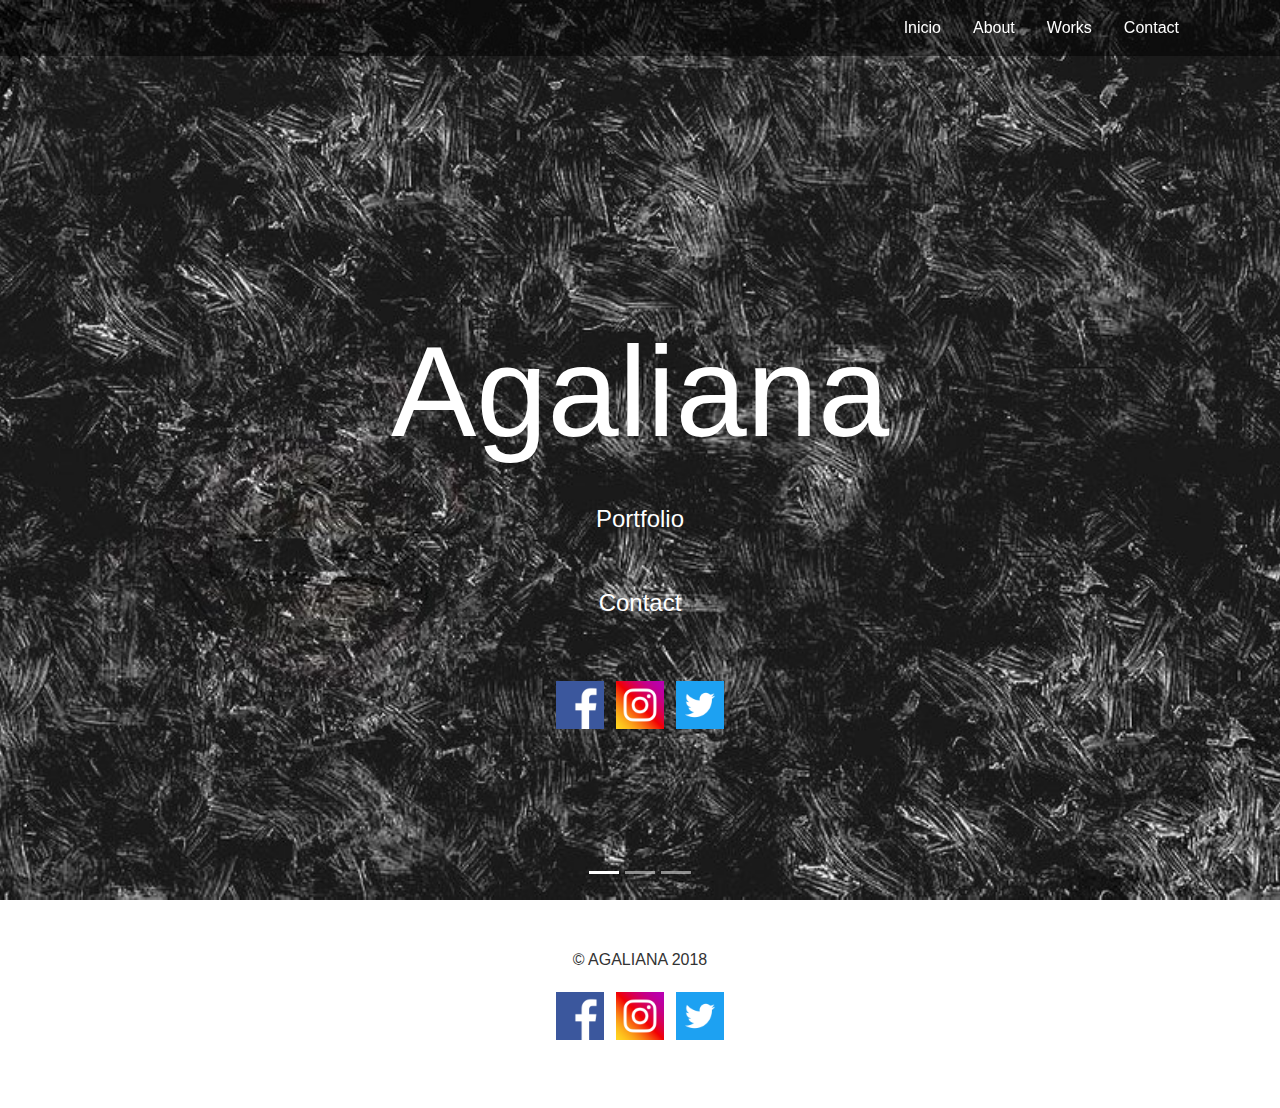
==== index.html @ 6cf37d37 "Commit inicial" ====
<!DOCTYPE html>
<html lang="en">

<head>

    <meta charset="utf-8">
    <meta name="viewport" content="width=device-width, initial-scale=1, shrink-to-fit=no">
    <meta name="description" content="">
    <meta name="author" content="">

    <title>Full Slider - Start Bootstrap Template</title>

    <!-- Bootstrap core CSS -->
    <link href="libs/bootstrap/css/bootstrap.min.css" rel="stylesheet">
    <link rel="stylesheet" href="font-awesome-4.7.0/css/font-awesome.min.css">
    <!-- Custom styles for this template -->
    <link href="css/full-slider.css" rel="stylesheet">
    <link href="css/custom.css" rel="stylesheet">
    <link href="css/fonts.css" rel="stylesheet">



</head>

<body>

    <!-- Navigation -->
    <nav class="navbar navbar-expand-lg navbar-light fixed-top" id="topnav">
            <div class="container">
            <button class="navbar-toggler" type="button" data-toggle="collapse" data-target="#navbarResponsive" aria-controls="navbarResponsive" aria-expanded="false" aria-label="Toggle navigation"><i class="fa fa-bars" aria-hidden="true"></i></button>
        </button>
            <div class="collapse navbar-collapse" id="navbarResponsive">
                <ul class="navbar-nav ml-auto" id="topnavElementList">
                    <li class="nav-item active">
                        <a class="nav-link text-color-white" href="#">Inicio
                            <span class="sr-only">(current)</span>
                        </a>
                    </li>
                    <li class="nav-item">
                        <a class="nav-link text-color-white" href="#">About</a>
                    </li>
                    <li class="nav-item">
                        <a class="nav-link text-color-white" href="#">Works</a>
                    </li>
                    <li class="nav-item">
                        <a class="nav-link text-color-white" href="#">Contact</a>
                    </li>
                </ul>
            </div>
        </div>
    </nav>

    <section id="portada">
        <div class="container">
            <div class="row">
                <div class="col-sm-12 fix-padding-left-m1">
                <h1 class="brand-heading">Agaliana</h1>
                <div class="row">
                        <ul class="col-sm-12 horizontalList center">
                                <li class="col-sm-12 linkPortada"><a class="text-color-white" href="#">Portfolio</a></li>
                                <li class="col-sm-12 linkPortada"><a class="text-color-white" href="#">Contact</a></li>
                            </ul>
                </div>
                <ul class=" socialNetworkIconList horizontalList center">
                    <li><a href="#"><img src="images/logos/facebook.png" alt="facebook icon" class="iconSN"></a></li>
                    <li><a href="#"><img src="images/logos/instagram.png" alt="instagram icon" class="iconSN"></a></li>
                    <li><a href="#"><img src="images/logos/twitter.png" alt="twitter icon" class="iconSN"></a></li>
                </ul>
                </div>
            </div>
            </div>
        </section>
    <section class="">
        <div id="carouselOleos" class="carousel slide" data-ride="carousel">
            <ol id="carouselOleos_slideIndicator" class="carousel-indicators">
                <li data-target="#carouselOleos" data-slide-to="0" class="active"></li>
                <li data-target="#carouselOleos" data-slide-to="1"></li>
                <li data-target="#carouselOleos" data-slide-to="2"></li>
            </ol>
            <div class="carousel-inner" id="carouselOleosContent" role="listbox">

            <a class="carousel-control-prev" href="#carouselOleos" role="button" data-slide="prev">
                <span class="carousel-control-prev-icon" aria-hidden="true"></span>
                <span class="sr-only">Previous</span>
            </a>
            <a class="carousel-control-next" href="#carouselOleos" role="button" data-slide="next">
                <span class="carousel-control-next-icon" aria-hidden="true"></span>
                <span class="sr-only">Next</span>
            </a>
            
            
        </div>
    </section>

    <!-- Page Content -->
    <div class="container">
        <div  id="contenedorOleos" class="row">

        </div>
        

    </div>
    <!-- Footer -->
    <footer class="py-5">
        <div class="container">
            <p class="m-0 text-center text-color-black">&copy; AGALIANA 2018 </p>
            <ul class=" socialNetworkIconList horizontalList center">
                <li><a href="#"><img src="images/logos/facebook.png" alt="facebook icon" class="iconSN"></a></li>
                <li><a href="#"><img src="images/logos/instagram.png" alt="instagram icon" class="iconSN"></a></li>
                <li><a href="#"><img src="images/logos/twitter.png" alt="twitter icon" class="iconSN"></a></li>
            </ul>
        </div>
        <!-- /.container -->
    </footer>

    <!-- Bootstrap core JavaScript -->
    
    <script src="js/main.js"></script>
    <script src="libs/jquery/jquery.min.js"></script>
    <script src="libs/bootstrap/js/bootstrap.bundle.min.js"></script>
    <script>
        cargarCategorias();
    </script>

</body>

</html>
---- css/full-slider.css ----
/*!
 * Start Bootstrap - Full Slider (https://startbootstrap.com/template-overviews/full-slider)
 * Copyright 2013-2017 Start Bootstrap
 * Licensed under MIT (https://github.com/BlackrockDigital/startbootstrap-full-slider/blob/master/LICENSE)
 */

.carousel-item {
  height: 100vh;
  min-height: 300px;
  background: no-repeat center center scroll;
  -webkit-background-size: cover;
  -moz-background-size: cover;
  -o-background-size: cover;
  background-size: cover;
}
---- css/custom.css ----
body {
    font-family: 'Lora', 'Helvetica Neue', Helvetica, Arial, sans-serif;
    position: relative;
    color: white;
}

.thumbnail-wrapper{
    max-height: 15em ;
}
.text-color-black{
    color: #333;
}
.text-color-white{
    color: #ffffff !important;
}
.imagenMiniatura{
    max-height: 12em !important;
    display: block;
    height: auto;
    width: auto !important;
}
.imagenMiniatura:hover{
   cursor: pointer;
   opacity: 0.4;
}
.foldUpBehind{
    margin-top: -3rem;
    z-index: -1;
}
.fix-zIndex-1{
    background-color: white;
    z-index: 1;
}
.fix-zIndex-2{
    background-color: white;
    z-index: 2;
}

#androidTriLine {
    margin-left: 1rem;
    content: "";
    position: absolute;
    left: 0;
    display: block;
    width: 16px;
    top: 0;
    height: 0;
    -webkit-box-shadow: 1px 10px 1px 1px #69737d,1px 16px 1px 1px     #69737d,1px 22px 1px 1px #69737d;
    box-shadow: 0 10px 0 1px #69737d,0 16px 0 1px #69737d,0 22px 0 1px #69737d;
}
.center{
    text-align: center;
}
.iconSN{
    max-height: 3em;
    max-width: 3em;
}
.iconSN:hover{
    max-height: 4em;
    max-width: 4em;
}


.horizontalList{
    list-style: none;
    padding: 0;
}

.horizontalList li{
    display: inline-block;
}

.socialNetworkIconList{
    margin-top: 1rem;
}

.socialNetworkIconList li{
    padding: 0.25rem;
}

.fixContent-textAlign-center *{
    text-align: center;
    align-content: center;
}

.fixContent-display-block *{
    display: block;
}


#portada {
    display: block;
    width: 100%;
    height: 100vh;
    padding: 35vh 0;
    text-align: center;
    color: white;
    background: url("../images/portrait.jpg") no-repeat bottom center scroll;
    background-color: black;
    -webkit-background-size: cover;
    -moz-background-size: cover;
    -o-background-size: cover;
    background-size: cover;
  }

  
#portada h1{
    font-size: 10vw;
}

#portada *{
    font-family: 'Helvetica', sans-serif !important
}
#topnav{
    padding: 0;
    background-color: rgba(0,0,0,0.5);
    color: white;
}

#navbarResponsive{
    opacity: 1;
}

.fix-padding-left-m1{
    padding-left: -2em;
}

#topnavElementList li>a{
    padding: 1em;
}
#topnavElementList li>a:hover{
    background-color: rgba(255,255,255,0.2);
}

.linkPortada{
    font-size: 1.5em;
    padding: 1em;
}

.linkPortada a{
    padding: 1em;
}
.linkPortada a:hover{
    background-color: rgba(255,255,255,0.2);
    text-decoration: none;
}
---- css/fonts.css ----

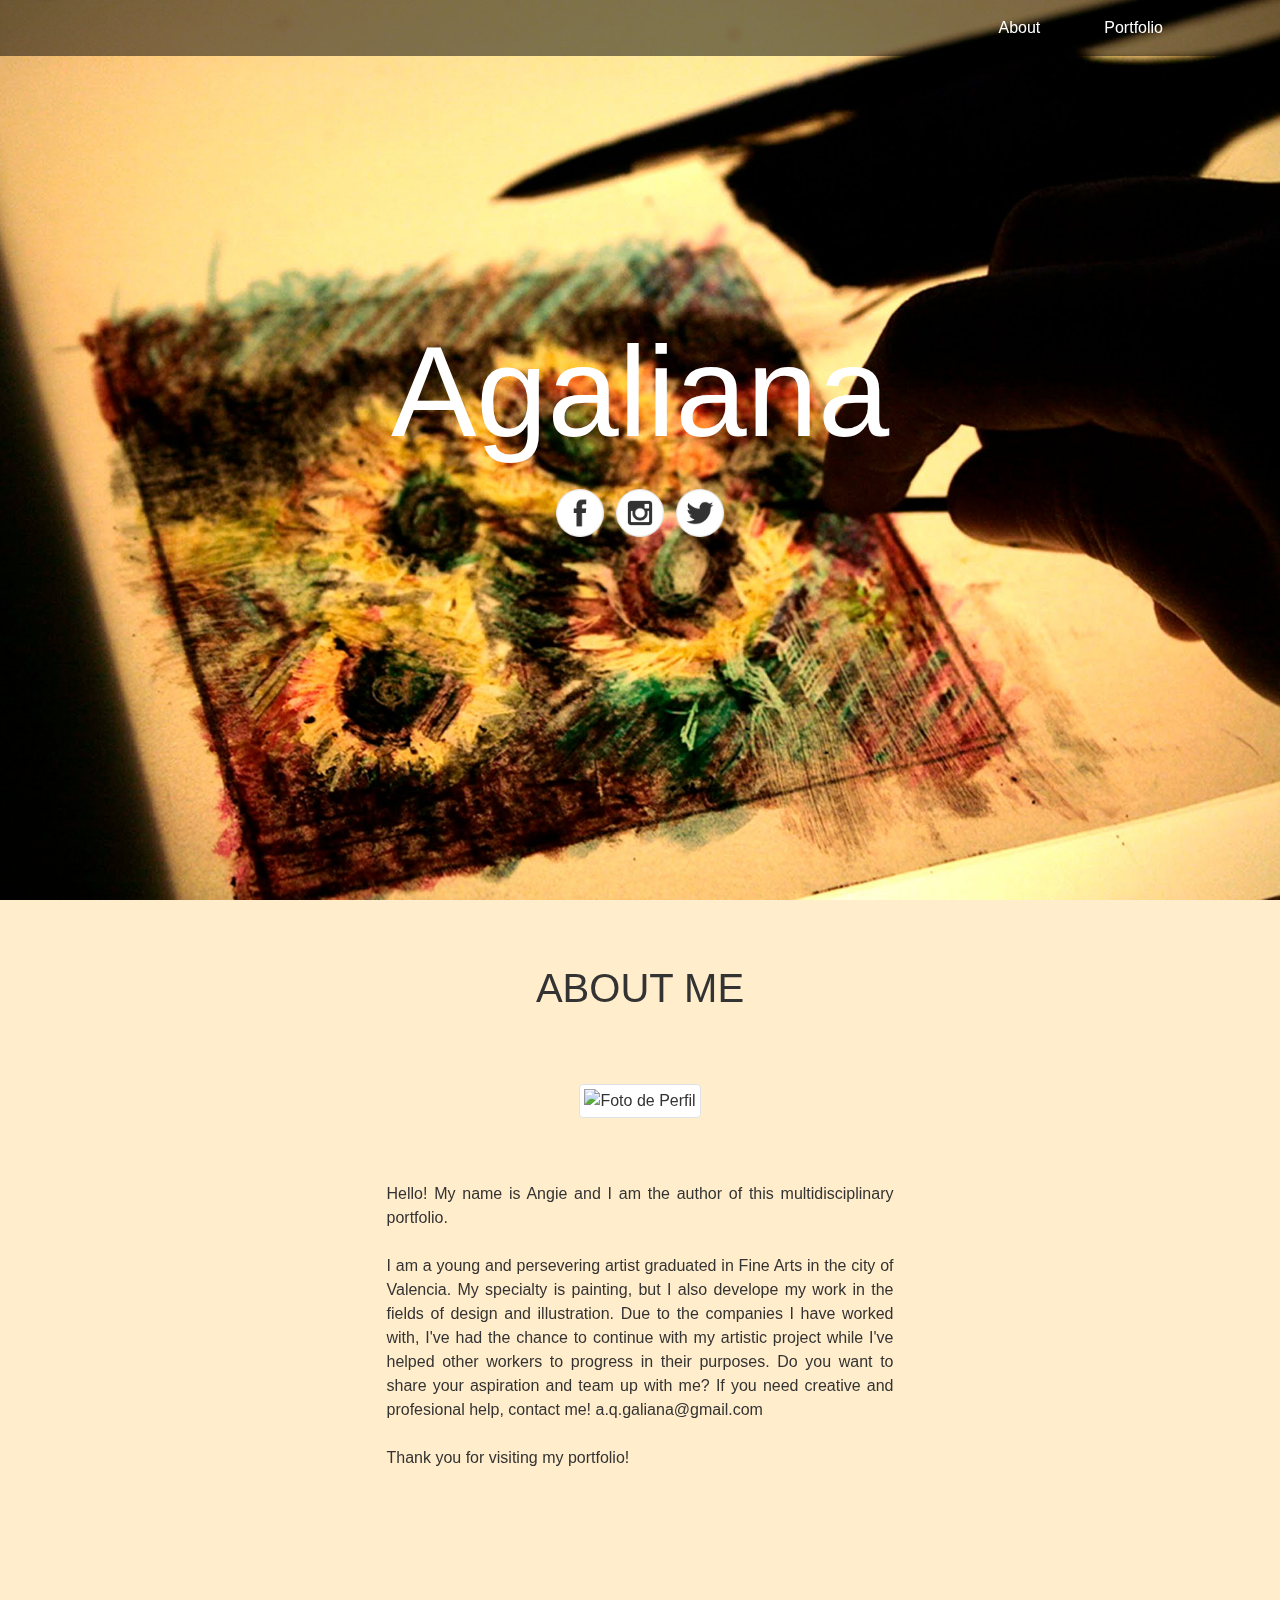
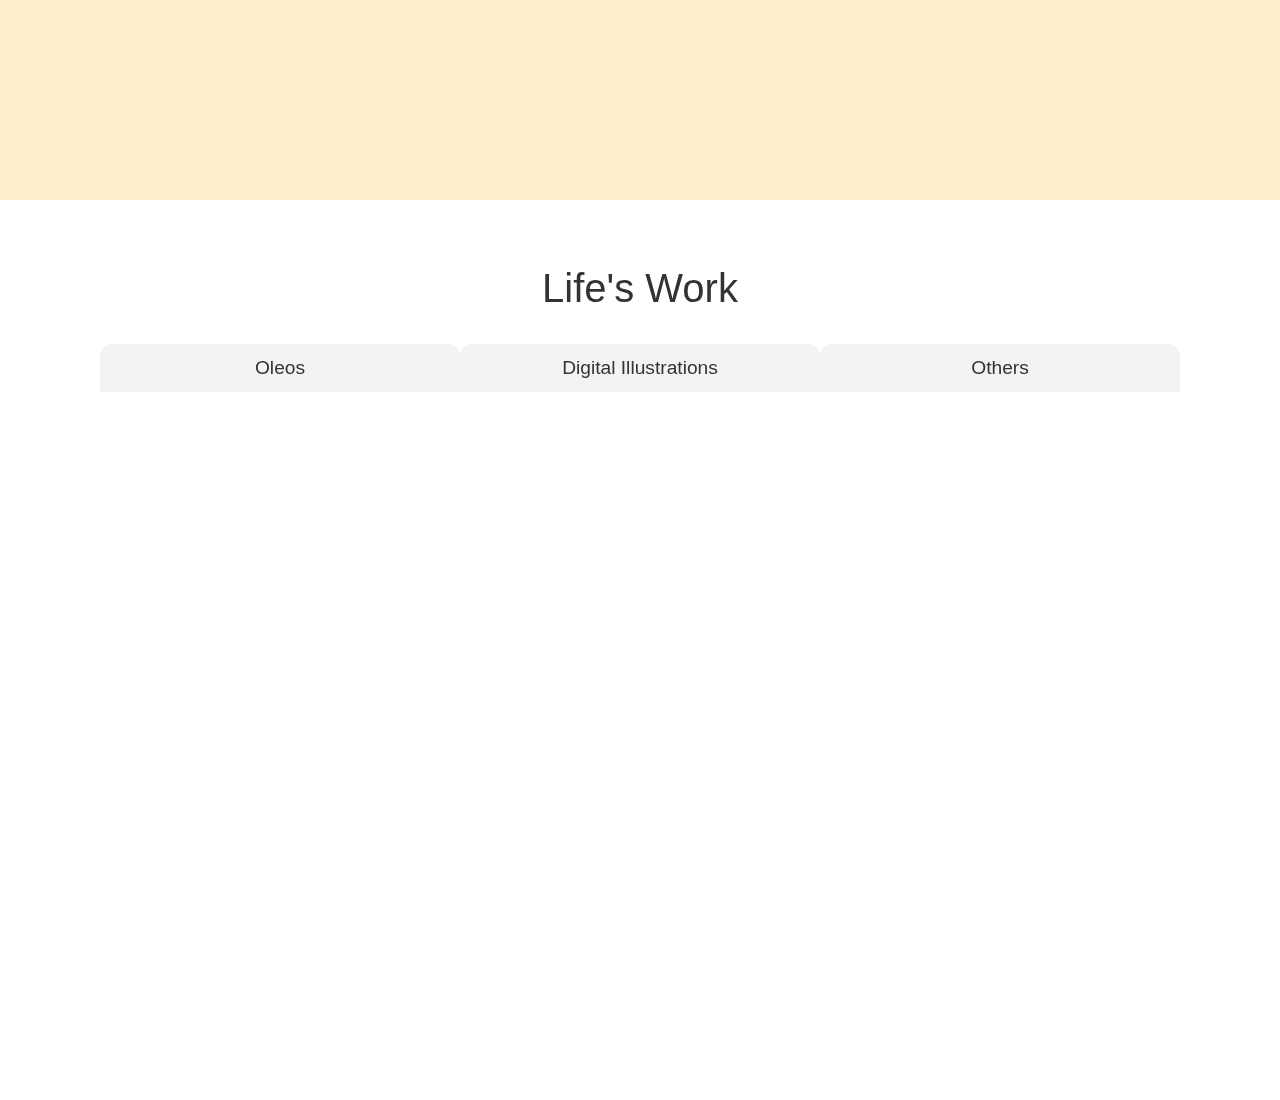
==== commit 4599039e: "no message" ====
--- a/index.html
+++ b/index.html
@@ -16,7 +16,7 @@
     <!-- Custom styles for this template -->
     <link href="css/full-slider.css" rel="stylesheet">
     <link href="css/custom.css" rel="stylesheet">
-    <link href="css/fonts.css" rel="stylesheet">
+    <link href="css/temp.css" rel="stylesheet">
 
 
 
@@ -26,101 +26,215 @@
 
     <!-- Navigation -->
     <nav class="navbar navbar-expand-lg navbar-light fixed-top" id="topnav">
-            <div class="container">
-            <button class="navbar-toggler" type="button" data-toggle="collapse" data-target="#navbarResponsive" aria-controls="navbarResponsive" aria-expanded="false" aria-label="Toggle navigation"><i class="fa fa-bars" aria-hidden="true"></i></button>
-        </button>
+        <div class="container">
+            <button class="navbar-toggler" type="button" data-toggle="collapse" data-target="#navbarResponsive" aria-controls="navbarResponsive"
+                aria-expanded="false" aria-label="Toggle navigation">
+                <i class="fa fa-bars" aria-hidden="true"></i>
+            </button>
+            </button>
             <div class="collapse navbar-collapse" id="navbarResponsive">
                 <ul class="navbar-nav ml-auto" id="topnavElementList">
-                    <li class="nav-item active">
-                        <a class="nav-link text-color-white" href="#">Inicio
-                            <span class="sr-only">(current)</span>
-                        </a>
+                    <li class="nav-item">
+                        <a class="text-color-white anchorLink" href="#aboutSection">About</a>
                     </li>
                     <li class="nav-item">
-                        <a class="nav-link text-color-white" href="#">About</a>
-                    </li>
-                    <li class="nav-item">
-                        <a class="nav-link text-color-white" href="#">Works</a>
-                    </li>
-                    <li class="nav-item">
-                        <a class="nav-link text-color-white" href="#">Contact</a>
+                        <a class="text-color-white anchorLink" href="#portfolioSection">Portfolio</a>
                     </li>
                 </ul>
             </div>
         </div>
     </nav>
 
-    <section id="portada">
+    <header id="portada">
         <div class="container">
             <div class="row">
                 <div class="col-sm-12 fix-padding-left-m1">
-                <h1 class="brand-heading">Agaliana</h1>
-                <div class="row">
-                        <ul class="col-sm-12 horizontalList center">
-                                <li class="col-sm-12 linkPortada"><a class="text-color-white" href="#">Portfolio</a></li>
-                                <li class="col-sm-12 linkPortada"><a class="text-color-white" href="#">Contact</a></li>
-                            </ul>
-                </div>
-                <ul class=" socialNetworkIconList horizontalList center">
-                    <li><a href="#"><img src="images/logos/facebook.png" alt="facebook icon" class="iconSN"></a></li>
-                    <li><a href="#"><img src="images/logos/instagram.png" alt="instagram icon" class="iconSN"></a></li>
-                    <li><a href="#"><img src="images/logos/twitter.png" alt="twitter icon" class="iconSN"></a></li>
-                </ul>
-                </div>
-            </div>
-            </div>
-        </section>
-    <section class="">
+                    <h1 class="brand-heading">Agaliana</h1>
+                    <ul class=" socialNetworkIconList horizontalList center">
+                        <li>
+                            <a href="#">
+                                <img src="images/logos/facebookBlack.png" alt="facebook icon" class="iconSN">
+                            </a>
+                        </li>
+                        <li>
+                            <a href="https://www.instagram.com/agaliana_/">
+                                <img src="images/logos/instagramBlack.png" alt="instagram icon" class="iconSN">
+                            </a>
+                        </li>
+                        <li>
+                            <a href="#">
+                                <img src="images/logos/twitterBlack.png" alt="twitter icon" class="iconSN">
+                            </a>
+                        </li>
+                    </ul>
+                </div>
+            </div>
+        </div>
+    </header>
+    <section id="aboutSection">
+        <div class="container">
+            <div class="row">
+                <div class="col-sm-12">
+                    <h1 class="center">ABOUT ME</h1>
+                    <div class="container">
+                        <div class="row about-info-content center">
+                            <div class="col-sm-12">
+                                <img src="https://s-media-cache-ak0.pinimg.com/originals/36/b6/c1/36b6c14f9719de74db3c863b20857750.jpg" class="img-circle img-thumbnail"
+                                    alt="Foto de Perfil" width="350" height="350">
+                            </div>
+                            <div class="col-sm-6 contentWrapper-align-mid center">
+                                <p class="justify">
+                                    Hello! My name is Angie and I am the author of this multidisciplinary portfolio.
+                                    <br>
+                                    <br> I am a young and persevering artist graduated in Fine Arts in the city of Valencia.
+                                    My specialty is painting, but I also develope my work in the fields of design and illustration.
+                                    Due to the companies I have worked with, I've had the chance to continue with my artistic
+                                    project while I've helped other workers to progress in their purposes. Do you want to
+                                    share your aspiration and team up with me? If you need creative and profesional help,
+                                    contact me! a.q.galiana@gmail.com
+                                    <br>
+                                    <br>Thank you for visiting my portfolio!
+                                </p>
+                            </div>
+                        </div>
+                    </div>
+                </div>
+            </div>
+        </div>
+
+    </section>
+    <section id="portfolioSection" class="">
+        <div class="container">
+            <div class="row">
+                <div class="col-sm-12">
+                    <h1 class="center">Life's Work</h1>
+                    <div class="col-sm-12 fix-margin-top-2">
+                        <div class="col-sm-12 row tabNav center">
+                            <a data-target="#tabOleos" class="col-sm-4 pestanya">Oleos</a>
+                            <a data-target="#tabDigital" class="col-sm-4 pestanya">Digital Illustrations</a>
+                            <a data-target="#tabOthers" class=" col-sm-4 pestanya">Others</a>
+                        </div>
+                        <div class="col-sm-12 pestanyas">
+                            <div id="tabOleos" class="col-sm-12 tabContent activeTab">
+                                <div class="container">
+                                    <div id="contenedorOleos" class="row">
+                                        <!-- Aqui cargan las thumbnails de los oleos-->
+                                    </div>
+                                </div>
+                            </div>
+                            <div id="tabDigital" class="col-sm-12 tabContent">
+                                Donec pulvinar eros cursus, bibendum velit ut, aliquam magna. Praesent eu massa metus. Mauris ut euismod magna. Nullam in
+                                mauris rutrum, efficitur lacus sit amet, ornare purus. Interdum et malesuada fames ac ante
+                                ipsum primis in faucibus. Vivamus ultrices dui ipsum. Ut quis tellus sit amet elit congue
+                                hendrerit. Curabitur rhoncus at augue non mattis.
+                            </div>
+                            <div id="tabOthers" class="col-sm-12 tabContent">
+                                Nullam in mauris rutrum, efficitur lacus sit amet, ornare purus. Interdum et malesuada fames ac ante ipsum primis in faucibus.
+                                Vivamus ultrices dui ipsum. Ut quis tellus sit amet elit congue hendrerit. Curabitur rhoncus
+                                at augue non mattis.
+                            </div>
+                        </div>
+                    </div>
+
+                </div>
+            </div>
+        </div>
+    </section>
+    <div class="modalCarousel">
+            <span id="modalClose" class="close">&times;</span>
         <div id="carouselOleos" class="carousel slide" data-ride="carousel">
             <ol id="carouselOleos_slideIndicator" class="carousel-indicators">
                 <li data-target="#carouselOleos" data-slide-to="0" class="active"></li>
                 <li data-target="#carouselOleos" data-slide-to="1"></li>
                 <li data-target="#carouselOleos" data-slide-to="2"></li>
             </ol>
-            <div class="carousel-inner" id="carouselOleosContent" role="listbox">
-
-            <a class="carousel-control-prev" href="#carouselOleos" role="button" data-slide="prev">
-                <span class="carousel-control-prev-icon" aria-hidden="true"></span>
-                <span class="sr-only">Previous</span>
-            </a>
-            <a class="carousel-control-next" href="#carouselOleos" role="button" data-slide="next">
-                <span class="carousel-control-next-icon" aria-hidden="true"></span>
-                <span class="sr-only">Next</span>
-            </a>
-            
-            
-        </div>
-    </section>
-
+            <div class="carousel-inner" id="" role="listbox">
+                <div id="carouselOleosContent">
+                    
+                </div>
+                <a class="carousel-control-prev" href="#carouselOleos" role="button" data-slide="prev">
+                    <span class="carousel-control-prev-icon" aria-hidden="true"></span>
+                    <span class="sr-only">Previous</span>
+                </a>
+                <a class="carousel-control-next" href="#carouselOleos" role="button" data-slide="next">
+                    <span class="carousel-control-next-icon" aria-hidden="true"></span>
+                    <span class="sr-only">Next</span>
+                </a>
+            </div>
+        </div>
+    </div>
     <!-- Page Content -->
-    <div class="container">
-        <div  id="contenedorOleos" class="row">
-
-        </div>
-        
-
-    </div>
+
     <!-- Footer -->
-    <footer class="py-5">
+    <!--<footer class="py-5">
         <div class="container">
             <p class="m-0 text-center text-color-black">&copy; AGALIANA 2018 </p>
             <ul class=" socialNetworkIconList horizontalList center">
-                <li><a href="#"><img src="images/logos/facebook.png" alt="facebook icon" class="iconSN"></a></li>
-                <li><a href="#"><img src="images/logos/instagram.png" alt="instagram icon" class="iconSN"></a></li>
-                <li><a href="#"><img src="images/logos/twitter.png" alt="twitter icon" class="iconSN"></a></li>
+                <li>
+                    <a href="#">
+                        <img src="images/logos/facebook.png" alt="facebook icon" class="iconSN">
+                    </a>
+                </li>
+                <li>
+                    <a href="#">
+                        <img src="images/logos/instagram.png" alt="instagram icon" class="iconSN">
+                    </a>
+                </li>
+                <li>
+                    <a href="#">
+                        <img src="images/logos/twitter.png" alt="twitter icon" class="iconSN">
+                    </a>
+                </li>
             </ul>
         </div>
-        <!-- /.container -->
-    </footer>
+    </footer>-->
 
     <!-- Bootstrap core JavaScript -->
-    
+
     <script src="js/main.js"></script>
     <script src="libs/jquery/jquery.min.js"></script>
     <script src="libs/bootstrap/js/bootstrap.bundle.min.js"></script>
     <script>
-        cargarCategorias();
+        $("#modalClose").click(function(){
+            $(".modalCarousel").removeClass("visibleModalCarousel");
+        });
+        $(".pestanya").on("click", function (e) {
+            e.preventDefault();
+            var triggerElement = this;
+            $(".activeTab").fadeOut('300', 'linear', function () {
+                $(".activeTab").removeClass('activeTab');
+                $($(triggerElement).attr("data-target")).fadeIn('300', 'linear', function () {
+                    $($(triggerElement).attr("data-target")).addClass('activeTab');
+                });
+
+            });
+
+        });
+        $(".anchorLink").on("click", function (e) {
+            e.preventDefault();
+            scrollTo($(this).attr("href"));
+        });
+
+        function scrollTo(to) {
+
+            $('html, body').animate({
+                scrollTop: $(to).offset().top //- parseInt($(to).css("padding-top"))
+            }, 500);
+            return false;
+        }
+        /*$(window).scroll(function(event) {
+            $("#topnav").offset().top > $(window).height() - $("#topnav").height() ? $("#topnav").addClass("navbar-shrink") : $("#topnav").removeClass("navbar-shrink");
+        });*/
     </script>
+    <script>
+        cargarCategorias(function(){
+            $(".imagenMiniatura").on("click",function(){
+                    $(this).addClass
+                $(".modalCarousel").addClass("visibleModalCarousel");
+            });
+        });
+       
+    </script>
 
 </body>
 
--- a/css/custom.css
+++ b/css/custom.css
@@ -1,38 +1,44 @@
-
 body {
     font-family: 'Lora', 'Helvetica Neue', Helvetica, Arial, sans-serif;
     position: relative;
     color: white;
 }
 
-.thumbnail-wrapper{
-    max-height: 15em ;
-}
-.text-color-black{
+.thumbnail-wrapper {
+    max-height: 15em;
+}
+
+.text-color-black {
     color: #333;
 }
-.text-color-white{
-    color: #ffffff !important;
-}
-.imagenMiniatura{
+
+.text-color-white {
+    color: #ffffff;
+}
+
+.imagenMiniatura {
     max-height: 12em !important;
     display: block;
     height: auto;
     width: auto !important;
 }
-.imagenMiniatura:hover{
-   cursor: pointer;
-   opacity: 0.4;
-}
-.foldUpBehind{
+
+.imagenMiniatura:hover {
+    cursor: pointer;
+    opacity: 0.4;
+}
+
+.foldUpBehind {
     margin-top: -3rem;
     z-index: -1;
 }
-.fix-zIndex-1{
+
+.fix-zIndex-1 {
     background-color: white;
     z-index: 1;
 }
-.fix-zIndex-2{
+
+.fix-zIndex-2 {
     background-color: white;
     z-index: 2;
 }
@@ -46,48 +52,49 @@
     width: 16px;
     top: 0;
     height: 0;
-    -webkit-box-shadow: 1px 10px 1px 1px #69737d,1px 16px 1px 1px     #69737d,1px 22px 1px 1px #69737d;
-    box-shadow: 0 10px 0 1px #69737d,0 16px 0 1px #69737d,0 22px 0 1px #69737d;
-}
-.center{
+    -webkit-box-shadow: 1px 10px 1px 1px #69737d, 1px 16px 1px 1px #69737d, 1px 22px 1px 1px #69737d;
+    box-shadow: 0 10px 0 1px #69737d, 0 16px 0 1px #69737d, 0 22px 0 1px #69737d;
+}
+
+.center {
     text-align: center;
 }
-.iconSN{
+
+.iconSN {
     max-height: 3em;
     max-width: 3em;
 }
-.iconSN:hover{
-    max-height: 4em;
-    max-width: 4em;
-}
-
-
-.horizontalList{
+
+.iconSN:hover {
+    transform-origin: bottom;
+    transform: scale(1.2, 1.2);
+}
+
+.horizontalList {
     list-style: none;
     padding: 0;
 }
 
-.horizontalList li{
+.horizontalList li {
     display: inline-block;
 }
 
-.socialNetworkIconList{
+.socialNetworkIconList {
     margin-top: 1rem;
 }
 
-.socialNetworkIconList li{
+.socialNetworkIconList li {
     padding: 0.25rem;
 }
 
-.fixContent-textAlign-center *{
+.fixContent-textAlign-center * {
     text-align: center;
     align-content: center;
 }
 
-.fixContent-display-block *{
-    display: block;
-}
-
+.fixContent-display-block * {
+    display: block;
+}
 
 #portada {
     display: block;
@@ -102,46 +109,185 @@
     -moz-background-size: cover;
     -o-background-size: cover;
     background-size: cover;
-  }
-
-  
-#portada h1{
+}
+
+#portada h1 {
     font-size: 10vw;
 }
 
-#portada *{
+#portada * {
     font-family: 'Helvetica', sans-serif !important
 }
-#topnav{
-    padding: 0;
-    background-color: rgba(0,0,0,0.5);
-    color: white;
-}
-
-#navbarResponsive{
+
+#topnav {
+    padding: 0;
+    background-color: rgba(0, 0, 0, 0.5);
+    color: white;
+    position: fixed;
+    width: 100vw;
+    /*transform: scaleY(0);
+    transform-origin: top;
+    transition: transform 0.26s ease;*/
+}
+
+#topnav i {
+    color: white;
+}
+
+#navbarResponsive {
     opacity: 1;
 }
 
-.fix-padding-left-m1{
+.fix-padding-left-m1 {
     padding-left: -2em;
 }
 
-#topnavElementList li>a{
-    padding: 1em;
-}
-#topnavElementList li>a:hover{
-    background-color: rgba(255,255,255,0.2);
-}
-
-.linkPortada{
+#topnavElementList {
+    padding: 0;
+    list-style: none;
+}
+
+#topnavElementList li,
+#topnavElementList li>a {
+    padding: 1em;
+}
+
+#topnavElementList li>a:hover {
+    background-color: rgba(255, 255, 255, 0.2);
+}
+
+.linkPortada {
     font-size: 1.5em;
     padding: 1em;
 }
 
-.linkPortada a{
-    padding: 1em;
-}
-.linkPortada a:hover{
-    background-color: rgba(255,255,255,0.2);
+.linkPortada a {
+    padding: 1em;
+}
+
+.linkPortada a:hover {
+    background-color: rgba(255, 255, 255, 0.2);
     text-decoration: none;
+}
+
+.navbar-shrink {
+    transform: scaleY(1) !important;
+    transform-origin: top !important;
+    transition: transform 0.26s ease !important;
+    z-index: 1000;
+}
+
+section:not(:first-child) {
+    padding-top: 4em;
+    min-height: 100vh;
+}
+
+section:nth-child(even) {
+    color: #333;
+}
+
+section:nth-child(odd) {
+    color: #333;
+    background-color: rgba(255, 195, 83, 0.3);
+}
+
+.tabNav{
+    margin: 0;
+    padding: 0;
+}
+.tabNav>a {
+    background-color: rgba(225,225,225,0.4);
+    border-radius: 12px 12px 0 0;
+    margin: auto;
+    padding: 0.5em;
+    margin: 0;
+}
+
+.tabNav>a:hover {
+    cursor: pointer;
+    background-color: rgba(255, 195, 83, 0.3);
+
+}
+.pestanya{
+    font-size: 1.2em;
+}
+.pestanyas{
+    padding: 1em;
+    margin-top:1em;
+}
+.tabContent {
+    padding: 0;
+    display: none;
+    height: 12em;
+    color: red;
+}
+
+.activeTab {
+    display: block !important;
+}
+
+.about-info-content {
+    padding: 1em;
+}
+
+.about-info-content>div {
+    padding: 1em;
+    ;
+    margin-top: 2em;
+    display: inline-block;
+}
+
+.justify {
+    text-align: justify;
+}
+
+.contentWrapper-align-mid {
+    margin: auto;
+}
+
+.fix-margin-top-2 {
+    margin-top: 2em;
+}
+
+.modalCarousel {
+    position: fixed;
+    top: 0;
+    left: 0;
+    margin: auto;
+    width: 100%;
+    height: 100%;
+    opacity: 0;
+    transform-origin: center;
+    z-index: -1;
+    background-color: rgba(0,0,0,0.7);
+}
+
+.visibleModalCarousel{
+    opacity: 1;
+    transition: all 0.26s ease-in;
+    z-index: 9999;
+}
+
+.carousel-item {
+    -webkit-background-size: contain;
+    -moz-background-size: contain;
+    -o-background-size: contain;
+    background-size: contain;
+}
+.close {
+    position: absolute;
+    right:0;
+    top: 0;
+    color: rgb(225,225,225);
+    float: right;
+    font-size: 3em;
+    font-weight: bold;
+    z-index: 100;
+}
+
+.close:hover,
+.close:focus {
+    transform:scale(1.2,1.2);
+    cursor: pointer;
+    color: white;
 }